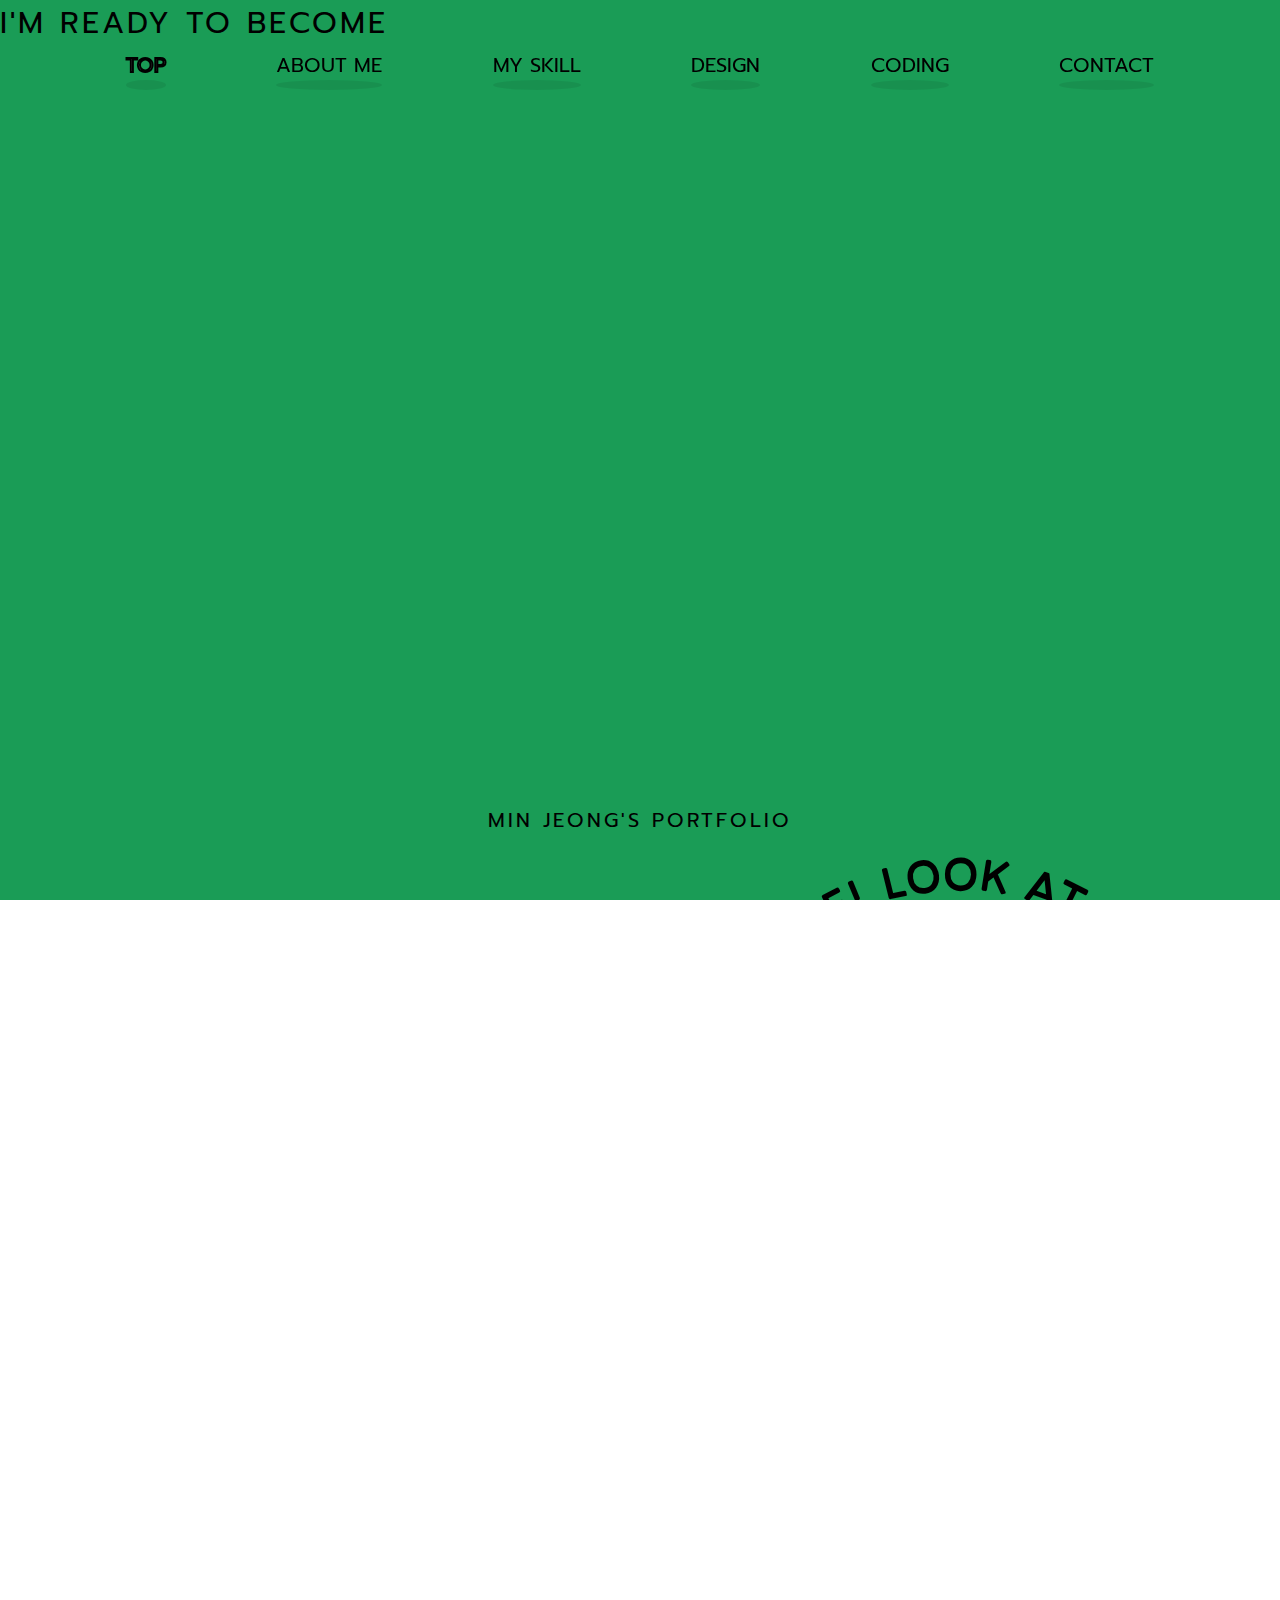
==== index.html @ d73f1c5f "first commit" ====
<!DOCTYPE html>
<html lang="ko">
  <head>
    <meta charset="UTF-8" />
    <meta http-equiv="X-UA-Compatible" content="IE=edge" />
    <meta name="viewport" content="width=device-width, initial-scale=1.0" />
    <title>Document</title>
    <link
      href="https://fonts.googleapis.com/css2?family=Prompt:wght@900&display=swap"
      rel="stylesheet"
    />
    <link rel="stylesheet" href="css/jquery.fullpage.css" />
    <link
      rel="stylesheet"
      href="https://cdn.jsdelivr.net/npm/swiper@11/swiper-bundle.min.css"
    />
    <link
      rel="stylesheet"
      as="style"
      crossorigin
      href="https://cdn.jsdelivr.net/gh/orioncactus/pretendard@v1.3.9/dist/web/static/pretendard.min.css"
    />
    <link rel="preconnect" href="https://fonts.googleapis.com" />
    <link rel="preconnect" href="https://fonts.gstatic.com" crossorigin />
    <link
      href="https://fonts.googleapis.com/css2?family=Poor+Story&display=swap"
      rel="stylesheet"
    />
    <link rel="stylesheet" href="css/style.css" />
    <script src="https://code.jquery.com/jquery-3.7.1.min.js"></script>
    <script src="js/jquery.fullpage.js"></script>
  </head>
  <body>
    <div class="head">
      <ul id="menu">
        <li data-menuanchor="sec1" class="active">
          <a href="#sec1">TOP</a>
        </li>
        <li data-menuanchor="sec2">
          <a href="#sec2">ABOUT ME</a>
        </li>
        <li data-menuanchor="sec3"><a href="#sec3">MY SKILL</a></li>
        <li data-menuanchor="sec4"><a href="#sec4">DESIGN</a></li>
        <li data-menuanchor="sec5"><a href="#sec5">CODING</a></li>
        <li data-menuanchor="sec6"><a href="#sec6">CONTACT</a></li>
      </ul>
    </div>
    <div id="fullpage">
      <div class="section sec1 active">
        <div class="desc">
          <div class="ani_text1">
            <p>I'M READY TO BECOME</p>
          </div>
          <div class="ani_text2">
            <h3>WEB DESIGNER</h3>
          </div>
          <div class="ani_text3">
            <h3>& PUBLISHER</h3>
          </div>
          <div class="ani_text4">
            <p>MIN JEONG'S PORTFOLIO</p>
          </div>
        </div>
        <div class="emote">
          <img src="images/DJV JUL 2368-08 [Converted].png" alt="" />
        </div>
      </div>
      <div class="section sec2">
        <div class="page2_box">
          <div class="desc">
            <h1>ABOUT ME</h1>
            <div class="pro_txt">
              <h3>PROFILE</h3>
              <p><strong>이름 : </strong>김민정</p>
              <p><strong>생년월일 : </strong>1994. 06 .19</p>
              <p><strong>연락처 : </strong>010-6582-7924</p>
              <p><strong>E-MAIL : </strong>wlxodua@naver.com</p>
            </div>
            <div class="pro_txt">
              <h3>EDUCATION</h3>
              <p>
                [혼합+디지털디자인] UI/UX 반응형 <br />웹디자인&웹퍼블리셔(코딩)
                개발자C 수료
              </p>
            </div>
          </div>
          <div class="pro_img">
            <div class="ani_circle">
              <div class="txt_circle">
                <svg viewBox="0 0 500 500">
                  <path
                    d="M50,250c0-110.5,89.5-200,200-200s200,89.5,200,200s-89.5,200-200,200S50,360.5,50,250"
                    id="textcircle"
                    fill="none"
                  ></path>
                  <text dy="50">
                    <textPath
                      xlink:href="#textcircle"
                      style="fill: rgb(0, 0, 0)"
                    >
                      LOOK AT ME! LOOK AT ME! LOOK AT ME! LOOK AT ME! LOOK AT
                      ME! LOOK AT ME!LOOK AT ME!
                    </textPath>
                  </text>
                </svg>
              </div>
              <img src="images/IMG_4725.png" alt="" />
            </div>
          </div>
        </div>
      </div>
      <div class="section sec3">
        <div class="con_box">
          <h1>MY SKILL</h1>
          <div class="timeline">
            <div class="img_gsap">
              <img src="images/fi.png" alt="fi" />
              <div class="line"></div>
            </div>
            <div class="img_gsap">
              <img src="images/ps.png" alt="ps" />
              <div class="line"></div>
            </div>
            <div class="img_gsap">
              <img src="images/ai.png" alt="ai" />
              <div class="line"></div>
            </div>
            <div class="img_gsap">
              <img src="images/ht.png" alt="ht" />
              <div class="line"></div>
            </div>
            <div class="img_gsap">
              <img src="images/cs.png" alt="cs" />
              <div class="line"></div>
            </div>
            <div class="img_gsap">
              <img src="images/js.png" alt="js" />
              <div class="line"></div>
            </div>
            <div class="img_gsap">
              <img src="images/jq.png" alt="jq" />
              <div class="line"></div>
            </div>
            <div class="img_gsap">
              <img src="images/icon9_.png" alt="ae" />
              <div class="line"></div>
            </div>
          </div>
          <div class="cat_txt">Click me!</div>
          <div class="gif">
            <a href="#"><img src="images/cat.png" alt="" /></a>
          </div>
        </div>
      </div>
      <div class="section sec4">
        <div class="desc">
          <h1>DESIGN</h1>
        </div>
        <div class="swiper mySwiper">
          <div class="swiper-wrapper">
            <div class="swiper-slide">
              <h1>로고 디자인</h1>
            </div>
            <div class="swiper-slide">
              <h3>가로배너</h3>
              <div class="slide_box1">
                <img src="images/세로배너1.png" alt="" />
                <img src="images/Group 24.png" alt="" />
                <img src="images/Group 24.png" alt="" />
                <img src="images/Group 24.png" alt="" />
                <img src="images/Group 24.png" alt="" />
                <img src="images/Group 24.png" alt="" />
              </div>
            </div>
            <div class="swiper-slide">
              <h3>세로배너</h3>
              <div class="slide_box2">
                <img src="images/가로배너1.png" alt="" />
                <img src="images/가로배너2.png" alt="" />
                <img src="images/Web Designs.png" alt="" />
              </div>
            </div>
          </div>
          <!-- Add Pagination -->
          <div class="swiper-pagination"></div>
        </div>
      </div>
      <div class="section sec5">
        <div class="inner">
          <div class="desc">
            <h1>CODING</h1>
          </div>
          <div class="swiper mySwiper2">
            <div class="swiper-wrapper">
              <div class="swiper-slide">
                <a href="amare/index.html" target="_new"
                  ><div class="img_box">
                    <img src="images/2.jpg" alt="2" />
                    <div class="blur_box">
                      <img src="images/3.jpg" alt="3" />
                    </div></div
                ></a>
                <div class="img_txt">
                  <h1>AMARE</h1>
                  <p>
                    풀빌라 아마레 공식 사이트를 클론 코딩하였으며
                    <br />PC버전으로 제작하였습니다.
                  </p>
                  <div class="view_hover">
                    <a href="amare/index.html" target="_new">view</a>
                  </div>
                </div>
              </div>
              <div class="swiper-slide">
                <a href="huvis/index.html" target="_new">
                  <div class="img_box">
                    <img src="images/mainVisual04.jpg" alt="2" />
                    <div class="blur_box">
                      <img src="images/mainVisual01_3.jpg" alt="3" />
                    </div>
                  </div>
                </a>
                <div class="img_txt">
                  <h1>HUVIS</h1>
                  <p>
                    풀빌라 아마레 공식 사이트를 클론 코딩하였으며
                    <br />PC버전으로 제작하였습니다.
                  </p>
                  <div class="view_hover">
                    <a href="huvis/index.html" target="_new">view</a>
                  </div>
                </div>
              </div>
              <div class="swiper-slide">
                <a href="amare/index.html" target="_new"
                  ><div class="img_box">
                    <img src="images/mainvisual2s.jpg" alt="2" />
                    <div class="blur_box">
                      <img src="images/mainvisual2s.jpg" alt="3" />
                    </div>
                  </div>
                </a>
                <div class="img_txt">
                  <h1>COVISION</h1>
                  <p>
                    풀빌라 아마레 공식 사이트를 클론 코딩하였으며
                    <br />PC버전으로 제작하였습니다.
                  </p>
                  <div class="view_hover">
                    <a href="huvis/index.html" target="_new">view</a>
                  </div>
                </div>
              </div>
              <div class="swiper-slide">
                <a href="metheus academy/metheus.html" target="_new">
                  <div class="img_box">
                    <img src="images/main_visual3.png" alt="2" />
                    <div class="blur_box">
                      <img src="images/main_visual1.png" alt="3" />
                    </div>
                  </div>
                </a>
                <div class="img_txt">
                  <h1>METHEUS ACADEMY</h1>
                  <p>
                    풀빌라 아마레 공식 사이트를 클론 코딩하였으며
                    <br />PC버전으로 제작하였습니다.
                  </p>
                  <div class="view_hover">
                    <a href="metheus academy/metheus.html" target="_new"
                      >view</a
                    >
                  </div>
                </div>
              </div>
            </div>
            <div class="swiper-pagination"></div>
          </div>
        </div>
      </div>
      <div class="section sec6">
        <div class="bottom_desc">
          <h1>CONTACT</h1>
        </div>
        <div class="bottom_txt1">
          <p>Tel : 010-6582-7924</p>
          <p>wlxodua@naver.com</p>
          <p>Copyrightⓒ2024. Webdesigner KIM MIN JEONG All rights reserved.</p>
        </div>
        <div class="bottom_txt2">
          <p>
            본 사이트는 상업적 목적이 아닌 webdesigner. 김민정 개인포트폴리오
            사이트로 제작되었습니다. <br />
            해당 사이트는 1920*1080 해상도에 최적화 되었습니다.
          </p>
        </div>
      </div>
    </div>
    <div class="main"></div>

    <script src="https://cdn.jsdelivr.net/npm/swiper@11/swiper-bundle.min.js"></script>
    <script src="https://cdn.jsdelivr.net/npm/gsap@3.12.5/dist/gsap.min.js"></script>
    <script src="https://cdn.jsdelivr.net/npm/gsap@3.12.5/dist/ScrollTrigger.min.js"></script>

    <script src="js/script.js"></script>
  </body>
</html>
---- css/style.css ----
@charset "uft-8";
@font-face {
  font-family: "Pally-Regular";
  src: url("../webfonts/Pally-Medium.ttf") format("truetype");
}
@font-face {
  font-family: "Chillax-Medium";
  src: url("../webfonts/Chillax-Medium.ttf") format("truetype");
}
@font-face {
  font-family: "CabinetGrotesk-Medium";
  src: url("../webfonts/CabinetGrotesk-Medium.ttf") format("truetype");
}
* {
  margin: 0;
  padding: 0;
}
#fullpage {
  width: 100%;
  height: 100%;
}
.head {
  position: fixed;
  top: 0;
  left: 0;
  height: 150px;
  z-index: 70;
  width: 100%;
}
#menu {
  width: 1250px;
  margin: 0 auto;
  padding-top: 50px;
  display: flex;
  justify-content: space-evenly;
}
#menu li {
  justify-content: space-evenly;
  font-size: 20px;
  font-family: "Prompt";
  display: inline-block;
}
#menu li.active a,
#menu li a:hover {
  -webkit-text-stroke: 2px black;
  color: #fff;
}
#menu li a {
  text-decoration: none;
  color: #000;
}
#menu li a::after {
  content: "";
  display: block;
  width: 100%;
  height: 10px;
  border-radius: 50%;
  background: rgba(0, 0, 0, 0.075);
}

.section {
  font-size: 3vw;
  height: 100vh;
}
.sec1 {
  font-family: "Prompt";
  display: flex;
}
.sec1 .desc {
  width: 100%;
  max-width: 1350px;
  margin: 0 auto;
}
.ani_text1 {
  font-size: 30px;
  letter-spacing: 3px;
  text-align: left;
}
.ani_text2 {
  margin-top: 10px;
  display: inline-block;
  overflow: hidden;
  vertical-align: text-top;
  text-align: left;
}
.ani_text2 h3 {
  padding-left: 5px;
  font-size: 150px;
  line-height: 1;
  letter-spacing: 5px;
  -webkit-text-stroke: 4px #000000;
  -webkit-text-fill-color: white;
  animation: up 1s forwards;
  display: block;
  opacity: 0;
}
.ani_text3 {
  display: inline-block;
  overflow: hidden;
  vertical-align: text-top;
  text-align: left;
}
.ani_text3 h3 {
  font-size: 150px;
  line-height: 1;
  letter-spacing: 5px;
  -webkit-text-stroke: 4px #000000;
  -webkit-text-fill-color: white;
  animation: up 1s forwards;
  display: block;
  opacity: 0;
  animation-delay: 0.5s;
}
.ani_text4 {
  position: absolute;
  bottom: 50px;
  left: 50%;
  transform: translate(-50%, -50%);
}
.ani_text4 p {
  font-size: 20px;
  letter-spacing: 3px;
}
@keyframes up {
  0% {
    opacity: 0;
    transform: translateY(100%);
  }
  100% {
    opacity: 1;
    transform: translateY(0px);
  }
}
.emote {
  position: absolute;
  width: 300px;
  bottom: 200px;
  right: 300px;
}
.emote img {
  width: 100%;
}
/* .sec2 {
  width: 1650px;
  margin: 0 auto;
} */
.page2_box {
  width: 100%;
  max-width: 1350px;
  height: 460px;
  margin: 0 auto;
  display: flex;
  align-items: center;
  justify-content: space-evenly;
  background: #ffffff;
}
.page2_box > div {
  position: relative;
  width: 50%;
}
.sec2 .desc {
  /* padding-left: 12.5vw; */
  width: 50%;
}
.sec2 .desc h1 {
  font-family: "Prompt";
  font-size: 3.125vw;
}
.sec2 .desc .pro_txt:first-of-type {
  margin-left: 100px;
}
.sec2 .desc .pro_txt:nth-of-type(2) {
  margin-top: 20px;
  margin-left: 100px;
}
.sec2 .desc .pro_txt h3 {
  font-family: "Chillax-Medium", sans-serif;
  font-size: 2.225vw;
  padding-bottom: 1.25vw;
}
.sec2 .desc .pro_txt p {
  font-family: "pretendard", sans-serif;
  font-size: 1.1vw;
}
.ani_circle {
  position: relative;
  width: 800px;
  height: 800px;
  position: absolute;
  left: 50%;
  top: 50%;
  transform: translate(-50%, -50%);
}

.ani_circle .txt_circle {
  width: 100%;
  height: 100%;
  font-size: 30px;
  letter-spacing: 7px;
  font-family: "Pally-Regular", sans-serif;
  animation: rotate_txt 30s infinite linear;
  z-index: 10;
}
.ani_circle img {
  border-radius: 50%;
  background: #1a9c56;
  position: absolute;
  left: 50%;
  top: 50%;
  transform: translate(-50%, -50%);
  width: 460px;
  height: 460px;
}
@keyframes rotate_txt {
  0% {
    transform: rotate(0);
  }
  100% {
    transform: rotate(360deg);
  }
}
.sec3 {
  position: relative;
  width: 100%;
  margin: 0 auto;
}
.sec3 .con_box {
  width: 1450px;
  height: 400px;
  margin: 0 auto;
}
.sec3 .con_box h1 {
  position: absolute;
  top: 15%;
  left: 15%;
  font-family: "Prompt";
  font-size: 3.125vw;
}
.sec3 .con_box .timeline {
  width: 1350px;
  display: flex;
  gap: 60px;
}
.sec3 .con_box .timeline .img_gsap {
  position: relative;
  width: 110px;
  height: 600px;
}

.sec3 .con_box .timeline .img_gsap img {
  width: 110px;
  height: 110px;
  z-index: 9999;
}

.sec3 .con_box .timeline .img_gsap:first-of-type img.on {
  position: absolute;
  animation-name: figma;
  animation-duration: 2.5s;
  animation-duration: leaner;
  animation-delay: 1.5s;
  animation-fill-mode: forwards;
}
@keyframes figma {
  from {
    top: 0;
  }
  to {
    top: 320px;
  }
}
.sec3 .con_box .timeline .img_gsap:first-of-type .line.on {
  position: absolute;
  width: 1px;
  height: 0px;
  background: #74747486;
  top: 0;
  left: 50px;
  animation-name: line1;
  animation-duration: 2.5s;
  animation-delay: 1.5s;
  animation-duration: ease;
  animation-fill-mode: forwards;
}
@keyframes line1 {
  from {
    height: 0;
  }
  to {
    height: 320px;
  }
}
.sec3 .con_box .timeline .img_gsap:nth-of-type(2) img.on {
  position: absolute;
  top: 0;
  animation-name: photoshop;
  animation-duration: 4s;
  animation-delay: 1.5s;
  animation-duration: ease-out;
  animation-fill-mode: forwards;
}
@keyframes photoshop {
  from {
    top: 0;
  }
  to {
    top: 400px;
  }
}
.sec3 .con_box .timeline .img_gsap:nth-of-type(2) .line.on {
  position: absolute;
  width: 1px;
  height: 0px;
  background: #74747486;
  top: 0;
  left: 50px;
  animation-name: line2;
  animation-duration: 3s;
  animation-delay: 1.5s;
  animation-duration: ease;
  animation-fill-mode: forwards;
}
@keyframes line2 {
  from {
    height: 0;
  }
  to {
    height: 400px;
  }
}
.sec3 .con_box .timeline .img_gsap:nth-of-type(3) img.on {
  position: absolute;
  top: 0;
  animation-name: illust;
  animation-duration: 4s;
  animation-delay: 1.5s;
  animation-duration: leaner;
  animation-fill-mode: forwards;
}
@keyframes illust {
  from {
    top: 0;
  }
  to {
    top: 270px;
  }
}
.sec3 .con_box .timeline .img_gsap:nth-of-type(3) .line.on {
  position: absolute;
  width: 1px;
  height: 0px;
  background: #74747486;
  top: 0;
  left: 50px;
  animation-name: line3;
  animation-delay: 1.5s;
  animation-duration: 2.5s;
  animation-duration: ease;
  animation-fill-mode: forwards;
}
@keyframes line3 {
  from {
    height: 0;
  }
  to {
    height: 270px;
  }
}
.sec3 .con_box .timeline .img_gsap:nth-of-type(4) img.on {
  position: absolute;
  top: 0;
  animation-name: html;
  animation-duration: 3s;
  animation-delay: 1.5s;
  animation-duration: leaner;
  animation-fill-mode: forwards;
}
@keyframes html {
  from {
    top: 0;
  }
  to {
    top: 290px;
  }
}
.sec3 .con_box .timeline .img_gsap:nth-of-type(4) .line.on {
  position: absolute;
  width: 1px;
  height: 0px;
  background: #74747486;
  top: 0;
  left: 50px;
  animation-name: line4;
  animation-duration: 2.5s;
  animation-delay: 1.5s;
  animation-duration: ease;
  animation-fill-mode: forwards;
}
@keyframes line4 {
  from {
    height: 0;
  }
  to {
    height: 290px;
  }
}
.sec3 .con_box .timeline .img_gsap:nth-of-type(5) img.on {
  position: absolute;
  top: 0;
  animation-name: css;
  animation-duration: 3s;
  animation-delay: 1.5s;
  animation-duration: leaner;
  animation-fill-mode: forwards;
}
@keyframes css {
  from {
    top: 0;
  }
  to {
    top: 290px;
  }
}
.sec3 .con_box .timeline .img_gsap:nth-of-type(5) .line.on {
  position: absolute;
  width: 1px;
  height: 0px;
  background: #74747486;
  top: 0;
  left: 50px;
  animation-name: line5;
  animation-duration: 2.5s;
  animation-delay: 1.5s;
  animation-duration: ease;
  animation-fill-mode: forwards;
}
@keyframes line5 {
  from {
    height: 0;
  }
  to {
    height: 290px;
  }
}
.sec3 .con_box .timeline .img_gsap:nth-of-type(6) img.on {
  position: absolute;
  top: 0;
  animation-name: java;
  animation-duration: 3s;
  animation-delay: 1.5s;
  animation-duration: leaner;
  animation-fill-mode: forwards;
}
@keyframes java {
  from {
    top: 0;
  }
  to {
    top: 220px;
  }
}
.sec3 .con_box .timeline .img_gsap:nth-of-type(6) .line.on {
  position: absolute;
  width: 1px;
  height: 0px;
  background: #74747486;
  top: 0;
  left: 50px;
  animation-name: line6;
  animation-duration: 2.5s;
  animation-delay: 1.5s;
  animation-duration: ease;
  animation-fill-mode: forwards;
}
@keyframes line6 {
  from {
    height: 0;
  }
  to {
    height: 220px;
  }
}
.sec3 .con_box .timeline .img_gsap:nth-of-type(7) img.on {
  position: absolute;
  top: 0;
  animation-name: jqurey;
  animation-duration: 3s;
  animation-delay: 1.5s;
  animation-duration: leaner;
  animation-fill-mode: forwards;
}
@keyframes jqurey {
  from {
    top: 0;
  }
  to {
    top: 260px;
  }
}
.sec3 .con_box .timeline .img_gsap:nth-of-type(7) .line.on {
  position: absolute;
  width: 1px;
  height: 0px;
  background: #74747486;
  top: 0;
  left: 50px;
  animation-name: line7;
  animation-duration: 2.5s;
  animation-delay: 1.5s;
  animation-duration: ease;
  animation-fill-mode: forwards;
}
@keyframes line7 {
  from {
    height: 0;
  }
  to {
    height: 260px;
  }
}
.sec3 .con_box .timeline .img_gsap:nth-of-type(8) img.on {
  position: absolute;
  top: 0;
  animation-name: efect;
  animation-duration: 2s;
  animation-delay: 1.5s;
  animation-duration: leaner;
  animation-fill-mode: forwards;
}
@keyframes efect {
  from {
    top: 0;
  }
  to {
    top: 180px;
  }
}
.sec3 .con_box .timeline .img_gsap:nth-of-type(8) .line.on {
  position: absolute;
  width: 1px;
  height: 0px;
  background: #74747486;
  top: 0;
  left: 50px;
  animation-name: line8;
  animation-duration: 2s;
  animation-delay: 1.5s;
  animation-duration: ease;
  animation-fill-mode: forwards;
}
@keyframes line8 {
  from {
    height: 0;
  }
  to {
    height: 180px;
  }
}
.sec3 .con_box .cat_txt {
  position: absolute;
  bottom: 250px;
  right: 340px;
  font-family: "Poor Story";
  font-weight: 600;
  font-size: 22px;
}

.sec3 .con_box .gif {
  position: absolute;
  bottom: 3.125rem;
  right: 3.125rem;
}
.sec4 {
  position: relative;
  width: 100%;
  height: 100vh;
}
.sec4 .desc {
  position: absolute;
  top: 15%;
  left: 15%;
}
.sec4 .desc h1 {
  font-family: "Prompt";
  font-size: 3.125vw;
}
.swiper {
  width: 100%;
  height: 100%;
}
.mySwiper {
  width: 100%;
  height: 100%;
}
.mySwiper .swiper-slide {
  display: flex;
  flex-direction: column;
  align-items: center;
  justify-content: center;
  width: 100%;
  height: 100%;
}
.mySwiper .swiper-slide h3 {
  font-size: 30px;
}
.slide_box1 {
  margin-top: 60px;
  display: grid;
  row-gap: 30px;
  column-gap: 30px;
  grid-template-columns: repeat(3, 1fr);
  grid-template-rows: repeat(2, 1fr);
}
.slide_box1 img {
  width: 445px;
  height: 191px;
}
.slide_box2 {
  margin-top: 60px;
  display: grid;
  column-gap: 60px;
  grid-template-columns: repeat(3, 1fr);
}
.slide_box2 img {
  width: 281px;
  height: 388px;
}
.sec5 {
  width: 100%;
  height: 100vh !important;
  border: 1px solid;
}
.sec5 .inner {
  position: relative;
  width: 100%;
  height: 700px;
  margin: 0 auto;
  background: #fffcf5;
}
.sec5 .desc {
  position: absolute;
  top: 1%;
  left: 15%;
  width: 100%;
  z-index: 10;
}
.sec5 .desc h1 {
  font-family: "Prompt";
  font-size: 3.125vw;
}
.mySwiper2 {
  width: 100%;
  height: 100%;
}
.mySwiper2 .swiper-slide {
  text-align: center;
  font-size: 18px;
  display: flex;
  align-items: center;
  justify-content: center;
  gap: 100px;
  width: 100%;
  height: 100%;
}
.mySwiper2 .swiper-slide img {
  display: block;
  width: 100%;
  height: 100%;
  object-fit: cover;
}
.img_box {
  position: relative;
  width: 500px;
  height: 500px;
  overflow: hidden;
  margin: 50px;
}
.img_box img {
  width: 100%;
  height: 270px;
  object-fit: cover;
}
.img_box .blur_box {
  position: absolute;
  left: 50%;
  top: 50%;
  transform: translate(-50%, -50%);
  width: 100%;
  height: 100%;
  z-index: 2;
  clip-path: inset(0);
  transition: clip-path 0.5s;
}
.img_box > img {
  filter: blur(5px);
}
.img_box::before {
  content: "";
  position: absolute;
  left: 50%;
  top: 50%;
  transform: translate(-50%, -50%);
  width: 100%;
  height: 100%;
  z-index: 1;
  background: rgba(255, 255, 255, 0.534);
}
.img_box:hover .blur_box {
  clip-path: inset(5.5% 2.5% round 500px 500px 0 0);
}
.img_txt {
  display: flex;
  text-align: left;
  flex-direction: column;
  gap: 30px;
}
.img_txt h1 {
  font-size: 60px;
  font-family: "Chillax-Medium";
}

.swiper-slide:last-of-type .img_txt:last-of-type h1 {
  font-size: 40px;
  font-family: "Chillax-Medium";
}
.img_txt .view_hover {
  width: 120px;
  height: 40px;
  border-radius: 30px;
  border: 5px solid black;
}
.img_txt .view_hover a {
  font-size: 26px;
  text-align: center;
  align-items: center;
  justify-content: center;
  display: flex;
  color: #000;
  text-decoration: none;
}
.img_txt .view_hover:hover {
  cursor: pointer;
  background: black;
  transition: 0.3s ease;
}
.img_txt .view_hover:hover a {
  color: white;
  transition: 0.3s ease;
}
.section:last-of-type {
  position: relative;
  width: 100%;
  margin: 0 auto;
  color: white;
}
.section:last-of-type h1 {
  position: absolute;
  top: 18%;
  left: 15%;
  width: 1450px;
  margin: 0 auto;
  font-family: "Prompt";
  font-size: 3.125vw;
}

.bottom_txt1 {
  position: absolute;
  top: 45%;
  left: 50%;
  transform: translate(-50%, -50%);
  width: 1350px;
  margin: a auto;
  font-size: 1.725rem;
}

.bottom_txt2 {
  position: absolute;
  top: 55%;
  left: 50%;
  transform: translate(-50%, -50%);
  width: 1350px;
  margin: a auto;
  font-size: 1rem;
}
.main {
  height: 1000px;
  background: #ccc;
}
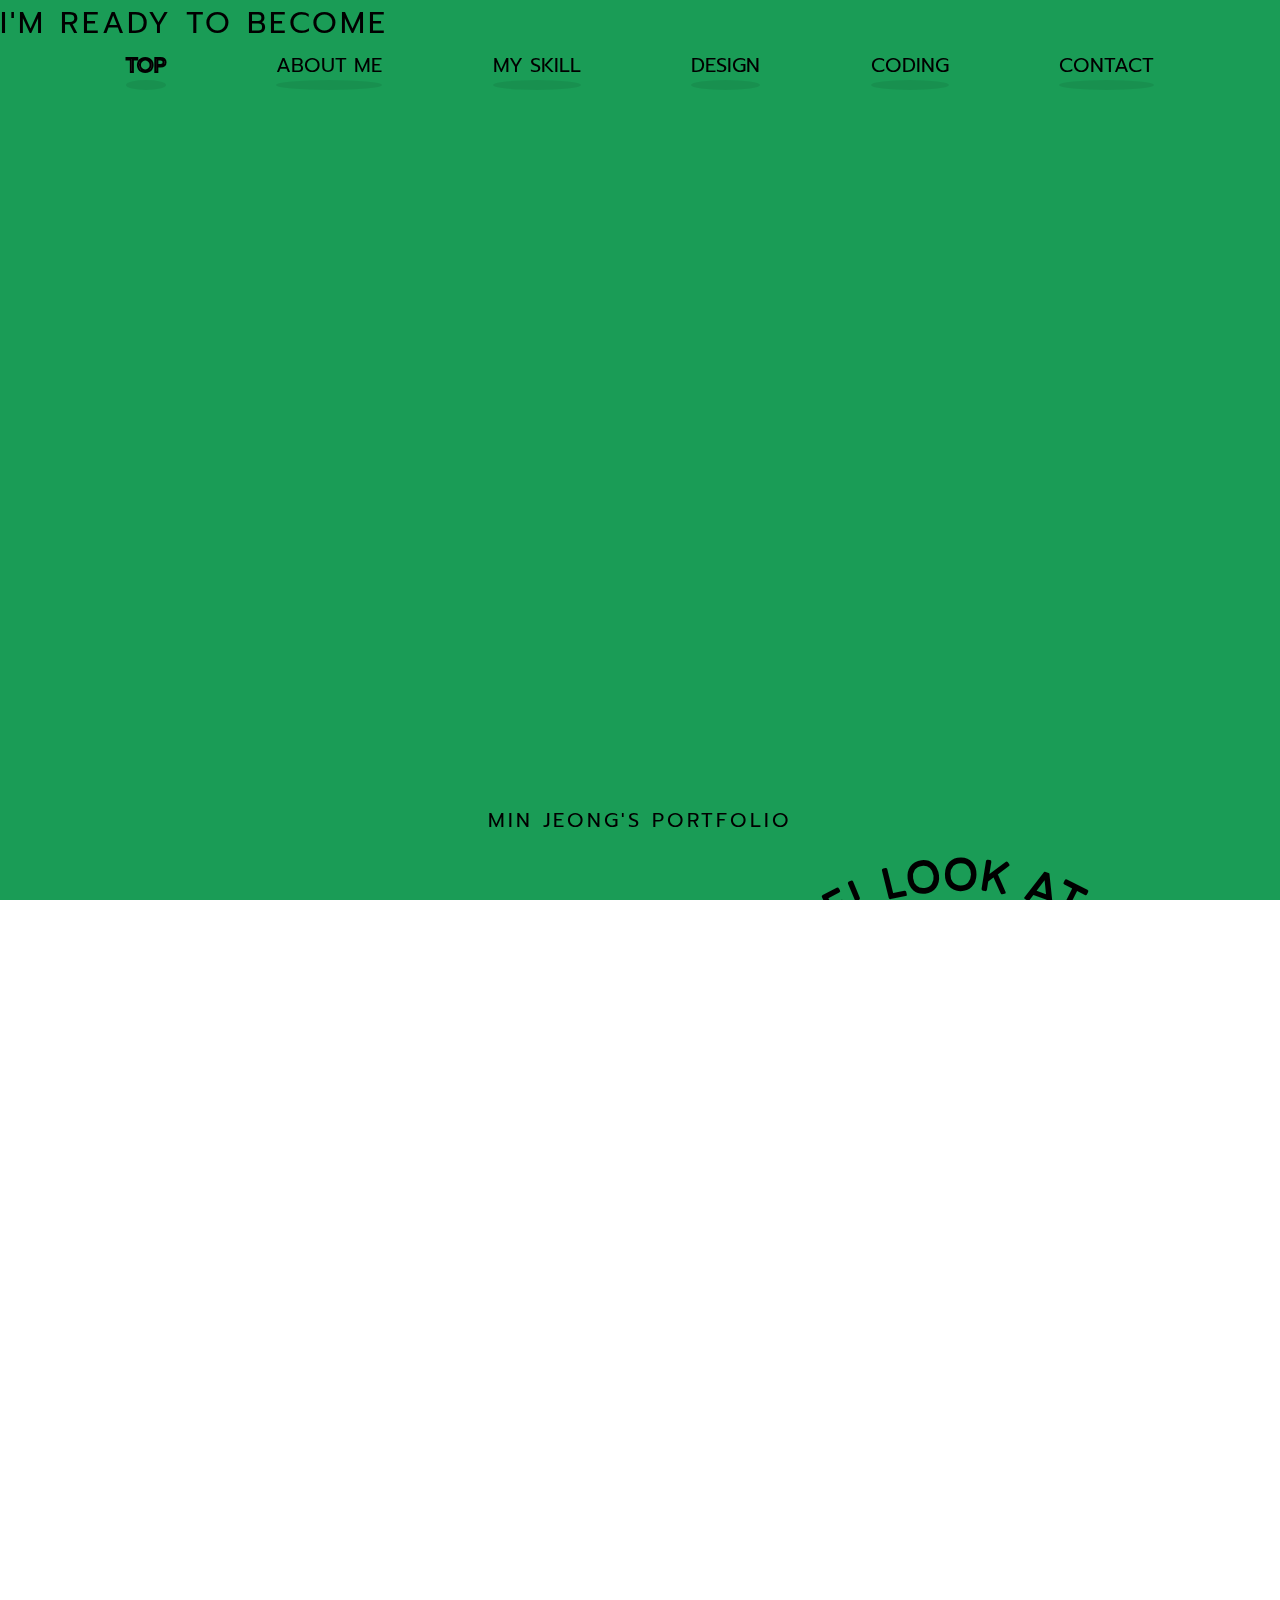
==== commit 9b81285e: "first commit" ====
--- a/index.html
+++ b/index.html
@@ -212,7 +212,27 @@
                 </div>
               </div>
               <div class="swiper-slide">
-                <a href="huvis/index.html" target="_new">
+                <a href="metheus academy/index.html" target="_new">
+                  <div class="img_box">
+                    <img src="images/main_visual3.png" alt="2" />
+                    <div class="blur_box">
+                      <img src="images/main_visual1.png" alt="3" />
+                    </div>
+                  </div>
+                </a>
+                <div class="img_txt">
+                  <h1>METHEUS ACADEMY</h1>
+                  <p>
+                    풀빌라 아마레 공식 사이트를 클론 코딩하였으며
+                    <br />PC버전으로 제작하였습니다.
+                  </p>
+                  <div class="view_hover">
+                    <a href="metheus academy/index.html" target="_new">view</a>
+                  </div>
+                </div>
+              </div>
+              <div class="swiper-slide">
+                <a href="huvis/huvis.html" target="_new">
                   <div class="img_box">
                     <img src="images/mainVisual04.jpg" alt="2" />
                     <div class="blur_box">
@@ -227,58 +247,16 @@
                     <br />PC버전으로 제작하였습니다.
                   </p>
                   <div class="view_hover">
-                    <a href="huvis/index.html" target="_new">view</a>
+                    <a href="huvis/huvis.html" target="_new">view</a>
                   </div>
                 </div>
               </div>
-              <div class="swiper-slide">
-                <a href="amare/index.html" target="_new"
-                  ><div class="img_box">
-                    <img src="images/mainvisual2s.jpg" alt="2" />
-                    <div class="blur_box">
-                      <img src="images/mainvisual2s.jpg" alt="3" />
-                    </div>
-                  </div>
-                </a>
-                <div class="img_txt">
-                  <h1>COVISION</h1>
-                  <p>
-                    풀빌라 아마레 공식 사이트를 클론 코딩하였으며
-                    <br />PC버전으로 제작하였습니다.
-                  </p>
-                  <div class="view_hover">
-                    <a href="huvis/index.html" target="_new">view</a>
-                  </div>
-                </div>
-              </div>
-              <div class="swiper-slide">
-                <a href="metheus academy/metheus.html" target="_new">
-                  <div class="img_box">
-                    <img src="images/main_visual3.png" alt="2" />
-                    <div class="blur_box">
-                      <img src="images/main_visual1.png" alt="3" />
-                    </div>
-                  </div>
-                </a>
-                <div class="img_txt">
-                  <h1>METHEUS ACADEMY</h1>
-                  <p>
-                    풀빌라 아마레 공식 사이트를 클론 코딩하였으며
-                    <br />PC버전으로 제작하였습니다.
-                  </p>
-                  <div class="view_hover">
-                    <a href="metheus academy/metheus.html" target="_new"
-                      >view</a
-                    >
-                  </div>
-                </div>
-              </div>
             </div>
             <div class="swiper-pagination"></div>
           </div>
         </div>
       </div>
-      <div class="section sec6">
+      <div class="section sec6 fp-auto-height">
         <div class="bottom_desc">
           <h1>CONTACT</h1>
         </div>
--- a/css/style.css
+++ b/css/style.css
@@ -60,7 +60,7 @@
 
 .section {
   font-size: 3vw;
-  height: 100vh;
+  height: 970px;
 }
 .sec1 {
   font-family: "Prompt";
@@ -627,7 +627,7 @@
 }
 .sec5 {
   width: 100%;
-  height: 100vh !important;
+  height: 970px;
   border: 1px solid;
 }
 .sec5 .inner {
@@ -747,39 +747,32 @@
   color: white;
   transition: 0.3s ease;
 }
-.section:last-of-type {
-  position: relative;
-  width: 100%;
-  margin: 0 auto;
+.sec6 {
   color: white;
 }
-.section:last-of-type h1 {
-  position: absolute;
-  top: 18%;
-  left: 15%;
-  width: 1450px;
-  margin: 0 auto;
+.bottom_desc {
+  width: 100%;
+  margin-left: 280px;
+  margin-top: 60px;
+  color: white;
+}
+.bottom_desc h1 {
+  width: 1100px;
   font-family: "Prompt";
   font-size: 3.125vw;
 }
-
 .bottom_txt1 {
-  position: absolute;
-  top: 45%;
-  left: 50%;
-  transform: translate(-50%, -50%);
-  width: 1350px;
-  margin: a auto;
+  padding-top: 50px;
+  width: 1100px;
+  margin: 0 auto;
   font-size: 1.725rem;
 }
 
 .bottom_txt2 {
-  position: absolute;
-  top: 55%;
-  left: 50%;
-  transform: translate(-50%, -50%);
-  width: 1350px;
-  margin: a auto;
+  padding-top: 50px;
+  padding-bottom: 50px;
+  width: 1100px;
+  margin: 0 auto;
   font-size: 1rem;
 }
 .main {
